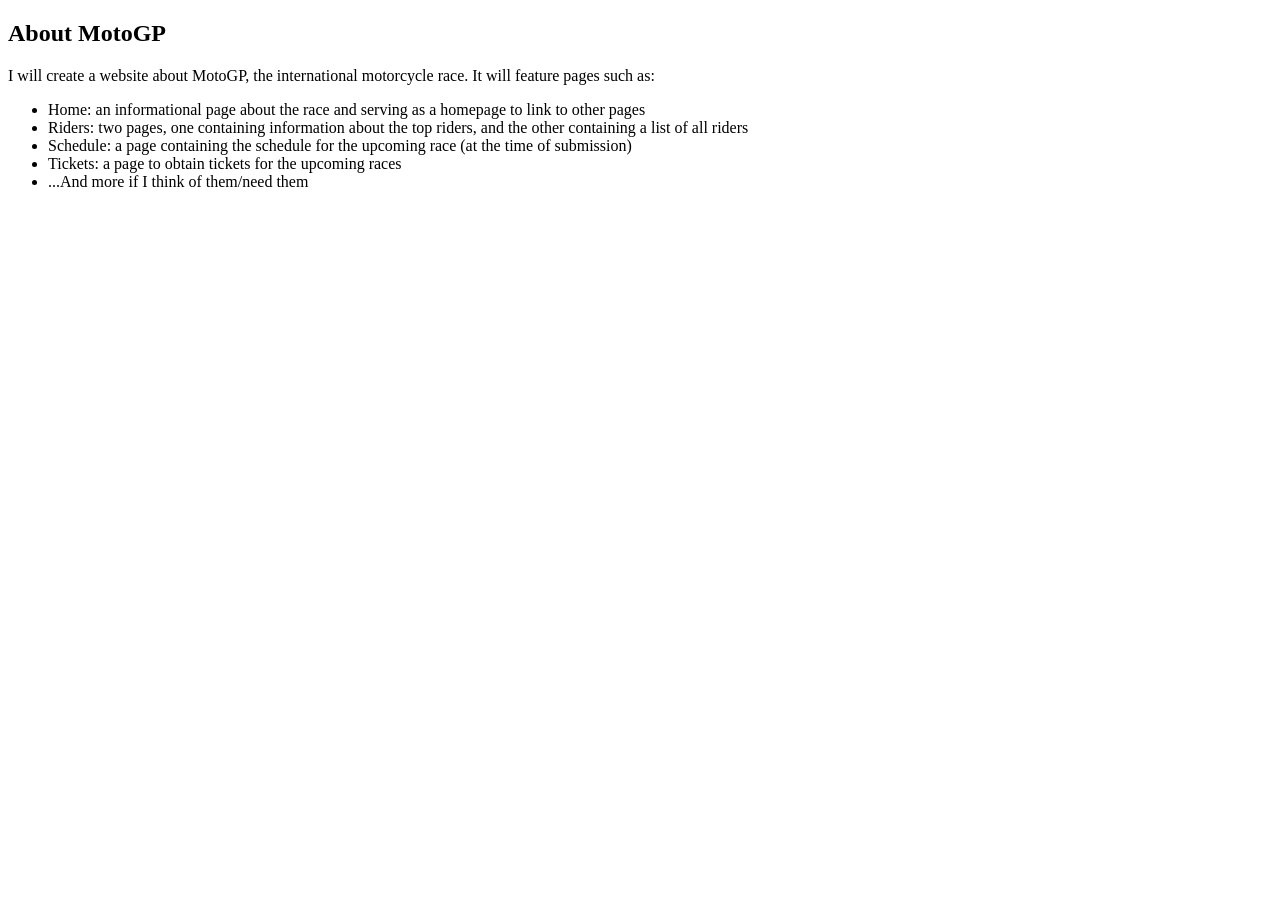
==== index.html @ 54a15413 "Initialize page with project proposal" ====
<!DOCTYPE html>
<html lang="en">
<head>
    <meta charset="UTF-8">
    <meta name="viewport" content="width=device-width, initial-scale=1.0">
    <title>About MotoGP</title>
</head>
<body>
    <header>
        <h2>About MotoGP</h2>
    </header>
    <main>
        <p>I will create a website about MotoGP, the international motorcycle race. It will feature pages such as:
            <ul>
                <li>Home: an informational page about the race and serving as a homepage to link to other pages</li>
                <li>Riders: two pages, one containing information about the top riders, and the other containing a list of all riders</li>
                <li>Schedule: a page containing the schedule for the upcoming race (at the time of submission)</li>
                <li>Tickets: a page to obtain tickets for the upcoming races</li>
                <li>...And more if I think of them/need them</li>
            </ul>
        </p>
    </main>
    <footer>

    </footer>
</body>
</html>
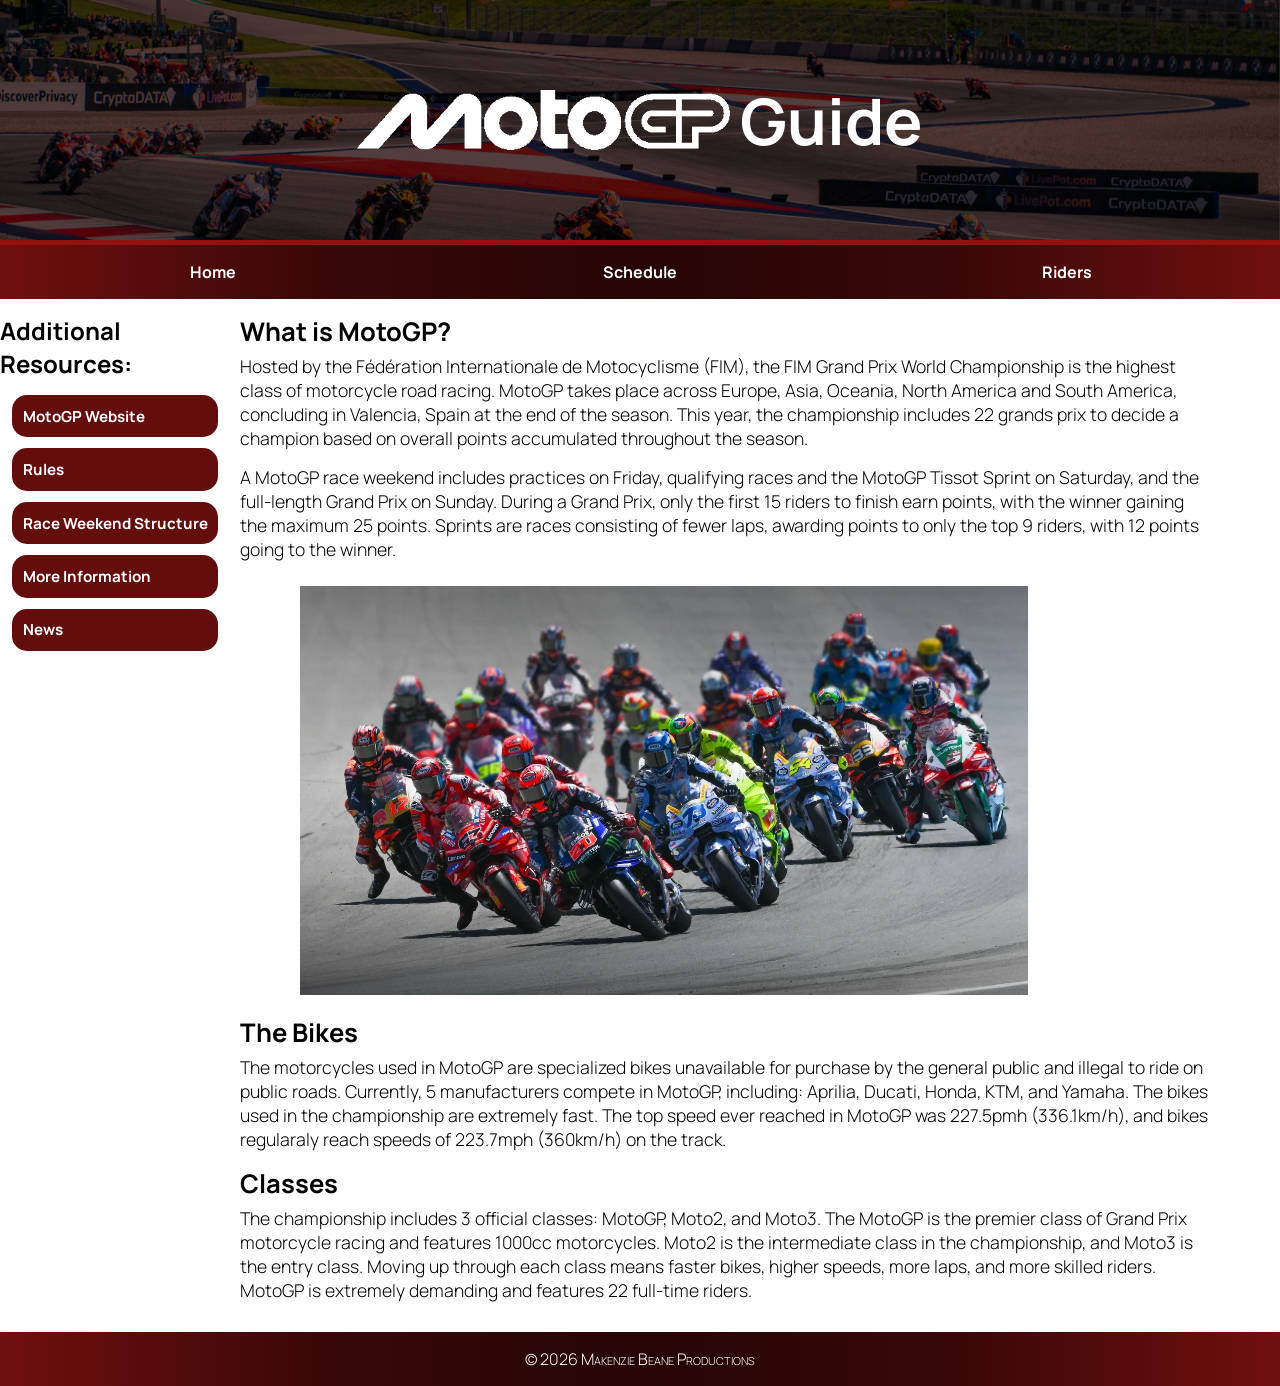
==== commit fe2d54ed: "Initialize Site Final Project" ====
--- a/index.html
+++ b/index.html
@@ -1,27 +1,112 @@
 <!DOCTYPE html>
 <html lang="en">
+
 <head>
     <meta charset="UTF-8">
     <meta name="viewport" content="width=device-width, initial-scale=1.0">
-    <title>About MotoGP</title>
+
+    <!-- JQuery CDN -->
+	<script src="https://ajax.googleapis.com/ajax/libs/jquery/3.7.1/jquery.min.js"></script>
+
+	<!-- Slicknav JS File -->
+	<script src="js/jquery.slicknav.min.js"></script>
+
+	<script type="text/javascript">
+		$(document).ready(function () {
+			$('#nav_menu').slicknav({ prependTo: "#mobilemenu", allowParentLinks: true });
+		});
+	</script>
+
+    <!-- Style Link -->
+    <link rel="stylesheet" href="styles/slicknav.css">
+    <link rel="stylesheet" href="styles/main.css">
+
+    <!-- Favicon -->
+    <link rel="shortcut icon" href="images/MotoGP_logo.png" type="image/x-icon">
+
+    <!-- Google Fonts Links -->
+    <link rel="preconnect" href="https://fonts.googleapis.com">
+    <link rel="preconnect" href="https://fonts.gstatic.com" crossorigin>
+    <link href="https://fonts.googleapis.com/css2?family=Manrope:wght@200..800&display=swap" rel="stylesheet">
+
+    <title>MotoGP Guide | Home</title>
 </head>
+
 <body>
     <header>
-        <h2>About MotoGP</h2>
+        <a href="index.html" title="Return to Home">
+            <img src="images/MotoGP_full_logo_white.png" alt="MotoGP Logo">
+            <h1>Guide</h1>
+        </a>
     </header>
+
+    <!-- Navigation Bar -->
+    <nav id="mobilemenu"></nav>
+    <nav id="nav_menu">
+        <ul>
+            <li><a href="index.html">Home</a></li>
+            <li><a href="schedule.html">Schedule</a></li>
+            <li><a href="all_riders.html">Riders</a>
+                <ul>
+                    <li><a href="podium_riders.html">Podium Riders</a></li>
+                </ul>
+            </li>
+        </ul>
+    </nav>
+
     <main>
-        <p>I will create a website about MotoGP, the international motorcycle race. It will feature pages such as:
+        <aside>
+            <h3>Additional Resources:</h3>
             <ul>
-                <li>Home: an informational page about the race and serving as a homepage to link to other pages</li>
-                <li>Riders: two pages, one containing information about the top riders, and the other containing a list of all riders</li>
-                <li>Schedule: a page containing the schedule for the upcoming race (at the time of submission)</li>
-                <li>Tickets: a page to obtain tickets for the upcoming races</li>
-                <li>...And more if I think of them/need them</li>
+                <li><a href="https://www.motogp.com/en" target="_blank">MotoGP Website</a></li>
+                <li><a href="https://www.motogp.com/en/blog-articles/what-are-the-motogp-rules-a-complete-overview/521386"
+                        target="_blank">Rules</a></li>
+                <li><a href="https://www.motogp.com/en/news/2025/10/29/what-does-a-motogp-race-weekend-look-like/762537"
+                        target="_blank">Race Weekend Structure</a></li>
+                <li><a href="https://www.motogp.com/en/blog-articles" target="_blank">More Information</a></li>
+                <li><a href="https://www.motogp.com/en/news" target="_blank">News</a></li>
             </ul>
-        </p>
+        </aside>
+
+        <section>
+            <h4>What is MotoGP?</h4>
+
+            <p>Hosted by the Fédération Internationale de Motocyclisme (FIM), the FIM Grand Prix World Championship is
+                the highest class of motorcycle road racing. MotoGP takes place across Europe, Asia, Oceania, North
+                America and South America, concluding in Valencia, Spain at the end of the season. This year, the
+                championship includes 22 grands prix to decide a champion based on overall points accumulated throughout
+                the season.</p>
+
+            <p>A MotoGP race weekend includes practices on Friday, qualifying races and the MotoGP Tissot Sprint on Saturday,
+                and the full-length Grand Prix on Sunday. During a Grand Prix, only the first 15 riders to finish earn
+                points, with the winner gaining the maximum 25 points. Sprints are races consisting of fewer laps,
+                awarding points to only the top 9 riders, with 12 points going to the winner.</p>
+
+            <img src="images/group_of_riders.webp" alt="Group of MotoGP riders">
+
+            <h4>The Bikes</h4>
+
+            <p>The motorcycles used in MotoGP are specialized bikes unavailable for purchase by the general public and
+                illegal to ride on public roads. Currently, 5 manufacturers compete in MotoGP, including: Aprilia,
+                Ducati, Honda, KTM, and Yamaha. The bikes used in the championship are extremely fast. The top speed
+                ever reached in MotoGP was 227.5pmh (336.1km/h), and bikes regularaly reach speeds of 223.7mph (360km/h)
+                on the track.</p>
+
+            <h4>Classes</h4>
+
+            <p>The championship includes 3 official classes: MotoGP, Moto2, and Moto3. The MotoGP is the premier class
+                of Grand Prix motorcycle racing and features 1000cc motorcycles. Moto2 is the intermediate class in the
+                championship, and Moto3 is the entry class. Moving up through each class means faster bikes, higher
+                speeds, more laps, and more skilled riders. MotoGP is extremely demanding and features 22 full-time
+                riders.</p>
+        </section>
     </main>
+
     <footer>
-
+        &copy; <span id="copyrightyear"></span> Makenzie Beane Productions
     </footer>
 </body>
-</html>+
+</html>
+
+<script src="js/scripts.js"></script>
--- a/styles/main.css
+++ b/styles/main.css
@@ -0,0 +1,281 @@
+* {
+    margin: 0;
+    padding: 0;
+    box-sizing: border-box;
+}
+
+body {
+    font-family: "Manrope", sans-serif;
+    font-optical-sizing: auto;
+    font-weight: 300;
+    font-style: normal;
+}
+
+header {
+    background-color: rgba(29, 1, 1, 0.751);
+    background-image: url(../images/motoGP_track.jpg);
+    background-size: cover;
+    background-position: 100%;
+    background-blend-mode: multiply;
+    padding: 4em;
+    display: flex;
+    flex-direction: column;
+    align-items: center;
+    justify-content: center;
+    text-align: center;
+    position: relative;
+    height: 240px;
+}
+
+/* Header */
+header a {
+    display: flex;
+    align-items: center;
+    color: white;
+    text-decoration: none;
+    gap: 10px;
+}
+
+header img {
+    height: 60px;
+    width: auto;
+}
+
+header h1 {
+    font-size: 400%;
+}
+
+header h2 {
+    color: white;
+    font-size: 230%;
+    position: absolute;
+    top: 155px;
+}
+
+/* Navigation Bar */
+#nav_menu {
+    text-align: center;
+    background-image: linear-gradient(to right, rgb(113, 15, 15), rgb(58, 8, 8), rgb(37, 5, 5), rgb(58, 8, 8), rgb(113, 15, 15));
+    border-top: 5px solid rgb(148, 17, 17);
+    margin-bottom: 15px;
+    position: sticky;
+    top: 0;
+}
+
+#nav_menu ul {
+    display: flex;
+    list-style-type: none;
+    position: relative;
+}
+
+#nav_menu li {
+    width: 33.33%;
+}
+
+#nav_menu ul ul {
+    display: none;
+    position: absolute;
+    width: 33.33%;
+}
+
+#nav_menu ul ul li {
+    width: 100%;
+}
+
+#nav_menu ul ul li a {
+    text-align: left;
+    padding: 1em .5em;
+}
+
+#nav_menu ul li:hover > ul {
+    display: block;
+    background-image: linear-gradient(to left, rgb(58, 8, 8), rgb(37, 5, 5));
+}
+
+#nav_menu a {
+    text-decoration: none;
+    display: block;
+    color: white;
+    text-align: center;
+    font-weight: bold;
+    padding: 1em 0;
+    transition: all ease-in-out 500ms;
+}
+
+#nav_menu a:hover {
+    background-color: rgb(148, 17, 17);
+}
+
+main {
+    display: flex;
+}
+
+aside {
+    flex: 0 0 18%;
+    display: flex;
+    flex-direction: column;
+    align-items: center;
+    font-weight: bold;
+}
+
+aside h3 {
+    font-size: 150%;
+    margin-bottom: 15px;
+}
+
+aside ul {
+    list-style-type: none;
+}
+
+aside li {
+    margin-bottom: .7em;
+}
+
+aside a {
+    text-decoration: none;
+    background-color: rgb(100, 13, 13);
+    color: white;
+    padding: .7em;
+    border-radius: 15px;
+    display: block;
+    font-size: 95%;
+}
+
+aside a:hover {
+    background-color: rgb(148, 17, 17);
+    transition: all ease-in-out 400ms;
+}
+
+section {
+    display: flex;
+    flex-direction: column;
+    padding-left: 10px;
+}
+
+section h4 {
+    font-size: 160%;
+    margin-bottom: 5px;
+}
+
+section img {
+    max-width: 70%;
+    margin: 10px 0 20px 60px;
+}
+
+section p {
+    font-size: 110%;
+    margin-right: 70px;
+    margin-bottom: 15px;
+}
+
+/* Return to Top Button*/
+#cornerBtn {
+    display: none;
+    position: fixed;
+    left: 20px;
+    bottom: 20px;
+    max-width: 50px;
+    height: 50px;
+    overflow: hidden;
+    cursor: pointer;
+    border: none;
+    border-radius: 50vh;
+    background-color: rgb(136, 86, 86);
+    transition: all ease-in-out 250ms;
+}
+
+#cornerBtn:hover {
+    background-color: rgb(37, 5, 5);
+}
+
+#cornerBtn img {
+   max-width: 100%;
+}
+
+footer {
+    background-image: linear-gradient(to right, rgb(113, 15, 15), rgb(58, 8, 8), rgb(37, 5, 5), rgb(58, 8, 8), rgb(113, 15, 15));
+    color: white;
+    font-variant: small-caps;
+    text-align: center;
+    padding: 1em 0;
+    margin-top: 15px;
+}
+
+#mobilemenu {
+    display: none;
+}
+
+/* Media Queries */
+@media (max-width: 767px) {
+    header {
+        height: 180px;
+    }
+
+    header img {
+        height: 40px;
+    }
+    
+    header h1 {
+        font-size: 300%;
+    }
+
+    header h2 {
+        font-size: 150%;
+        top: 115px;
+    }
+
+    #nav_menu {
+        display: none;
+    }
+
+    #mobilemenu {
+        display: block;
+    }
+
+    .slicknav_menu {
+        background-color: rgb(113, 15, 15);
+    }
+
+    main {
+        flex-direction: column;
+        align-items: center;
+    }
+
+    section, aside {
+        max-width: 95%;
+    }
+
+    aside {
+        order: 2;
+    }
+
+    section h4 {
+        font-size: 140%;
+    }
+
+    section p {
+        font-size: 100%;
+    }
+
+    footer {
+        background-image: none;
+        background-color: rgb(113, 15, 15);
+    }
+}
+
+@media (max-width: 490px) {
+    #cornerBtn {
+        max-width: 40px;
+        max-height: 40px;
+    }
+}
+
+@media (max-width: 479px) {
+    header img {
+        height: 30px;
+    }
+
+    header h1 {
+        font-size: 200%;
+    }
+}
